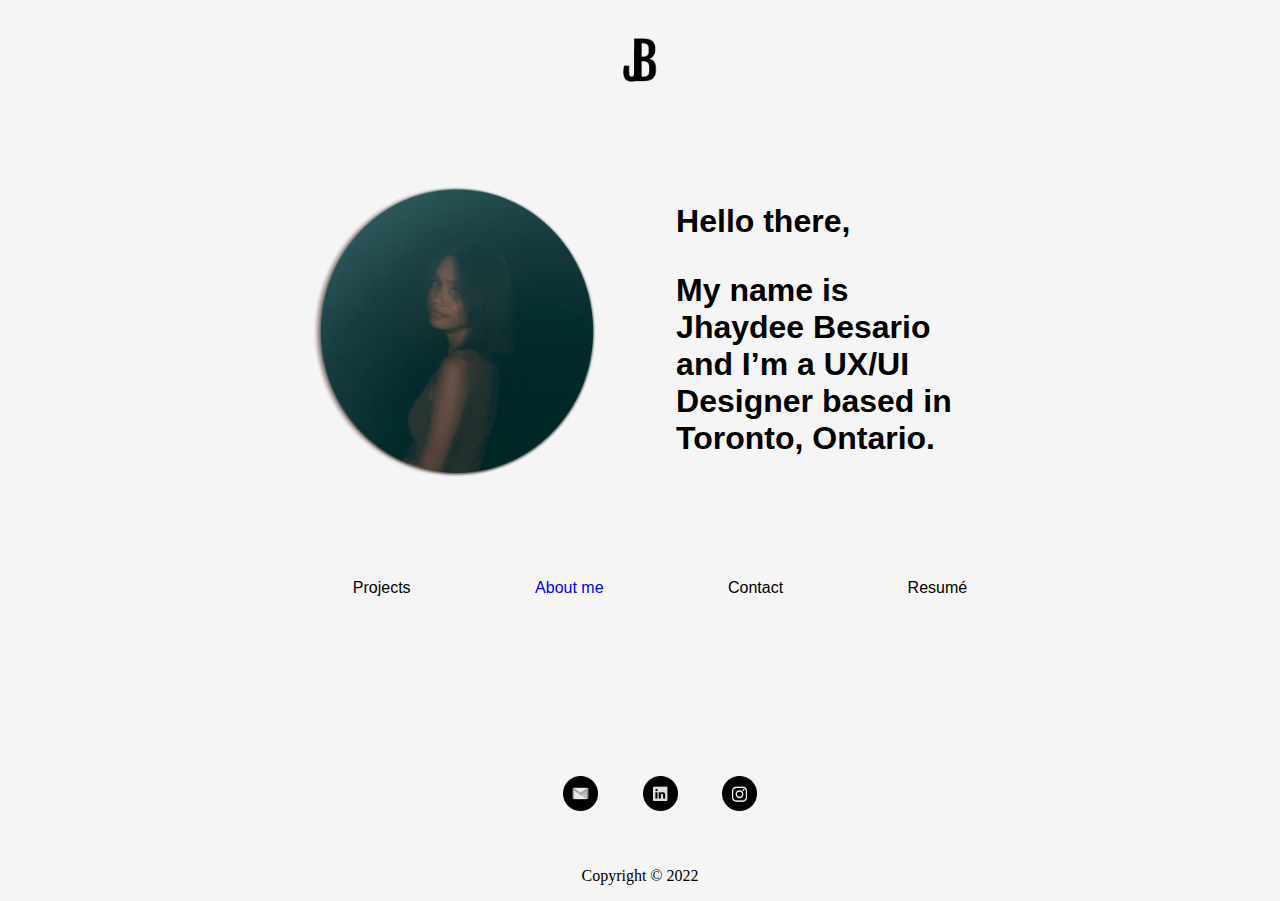
==== index.html @ c276e08f "files addes" ====
<!DOCTYPE html>
<html>
    <head>
        <link rel="stylesheet" href="CSS/style.css">
        <style type="text/css">
            <!--
             .tab { margin-left: 40px; }
            -->
            </style>
    </head>

    <body>
        
        <header>
            <div class="headerLogo">
                <img src="images/Logo.png" width="35">
            </div>
        </header>



        <div class="grid-container-element"> 

            <div class="grid-child-element purple">
                <img src="images/self image.png"
                width="300" 
                height="300" />
            </div>

            <div class="grid-child-element green">
            <h1  class="child" style="font-family: arial;">  

                <p class="tab">
                Hello there,
                </p>

                <p class="tab"> My name is Jhaydee Besario 
                and I’m a UX/UI Designer based in Toronto, Ontario.
                </p>
                
            </h1>
            </div>

        </div>


         <section class="nav">      

            <nav class="inline-block">
                <ul style="font-family: Arial">
                    
                    <li class="inline-block" style = "margin: 60px;">Projects</li>
                    <li class="inline-block" style = "margin: 60px;">

                    <a style="text-decoration:none" href="AboutMe.html">
                    About me
                    </a>
                    
                    </li>

                    <li class="inline-block" style = "margin: 60px;">Contact</li>
                    <li class="inline-block" style = "margin: 60px;">Resumé</li>

                  </ul>
            </nav>

        </section>

            <footer class="footer">
                <nav class="inline-block">
                <ul style="font-family: Arial">
                    <div>
                        <li class="inline-block" style = "margin: 20px;">
                        <img src="images/gmail.png" width="35">
                    </li>
                    <li class="inline-block" style = "margin: 20px;">
                        <img src="images/linkedin.png" width="35">
                    </li>
                        <li class="inline-block" style = "margin: 20px;">
                        <img src="images/ig.png" width="35">
                    </li>
                     </div>
                  </ul>
                </nav>
            </footer>
            <p class="nav">
                Copyright © 2022
            </p>
    </body>
</html>
---- CSS/style.css ----
.center {
    display: block;
    margin-left: auto;
    margin-right: auto;
    margin-top: 5%;
    margin-bottom: 5%;
    width: 20%;
  }
  .heroImg {
    text-align: center;
  }
  .intro {
    font-weight: bold;
    }

      ul {
        list-style-type: none;
        margin-top: 20px;
      }
      body {
        background-color: #F5F5F5;
        margin-top: 30px;
        }
    .inline-block{
      display: inline-block;
      vertical-align: top;
    }
    .headerLogo {
        text-align:center;
    }
    .grid-container-element { 
        display: grid; 
        grid-template-columns: 2fr 12fr; 
        grid-gap: 20px; 
        width: 55%; 
        align-items: center;
        margin-top: 5%;
        margin-left: 22%;
    } 
    .grid-child-element { 
        margin: 10px; 
    }
    .nav {
        text-align: center;
        
    }
    .footer {
        text-align: center;
        margin-top: 5%;
        margin-bottom: 1%;
    }
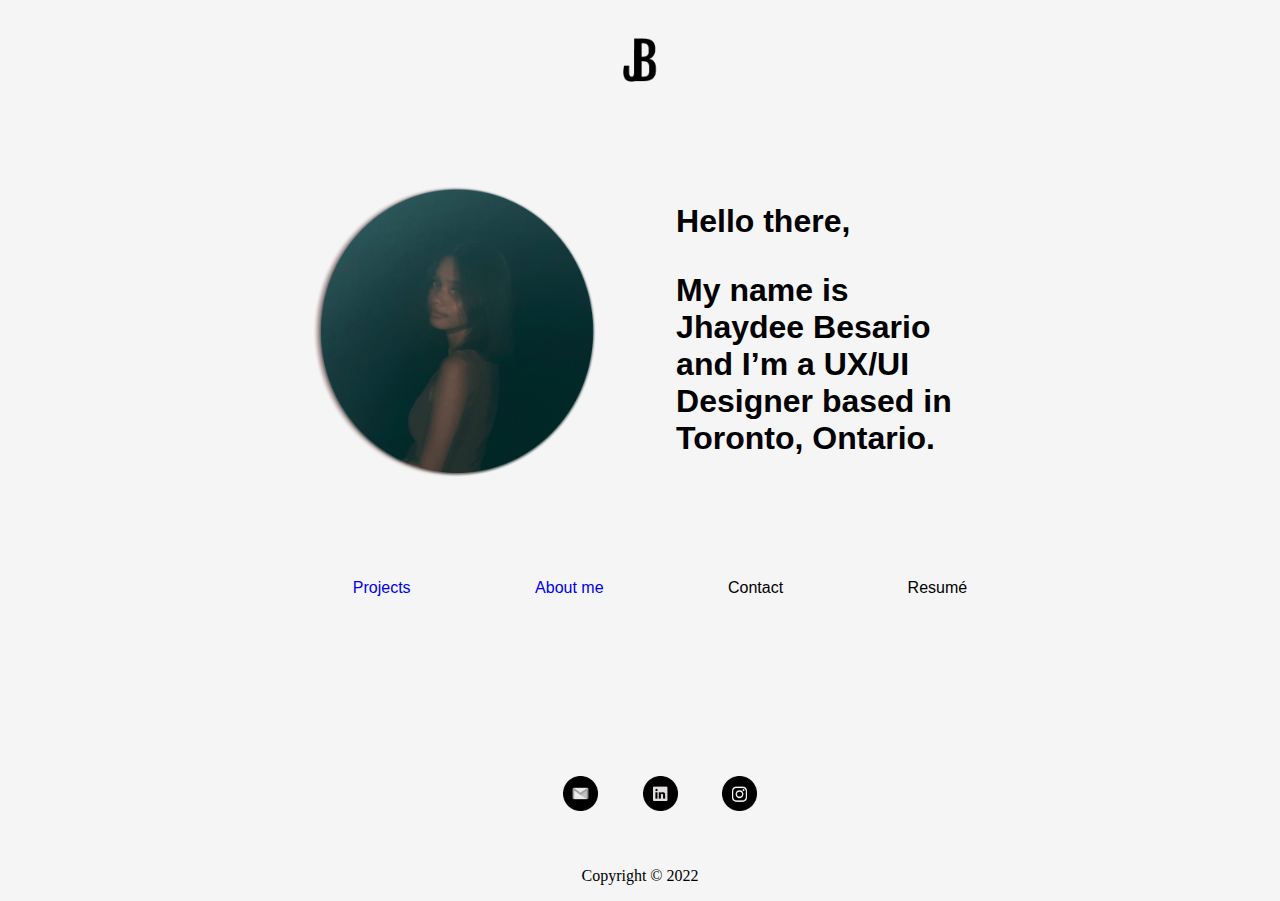
==== commit 64f0bba6: "Link pages" ====
--- a/index.html
+++ b/index.html
@@ -49,7 +49,11 @@
             <nav class="inline-block">
                 <ul style="font-family: Arial">
                     
-                    <li class="inline-block" style = "margin: 60px;">Projects</li>
+                    <li class="inline-block" style = "margin: 60px;">
+                        <a style="text-decoration:none" href="Projects.html">
+                        Projects
+                    </a>
+                        </li>
                     <li class="inline-block" style = "margin: 60px;">
 
                     <a style="text-decoration:none" href="AboutMe.html">
